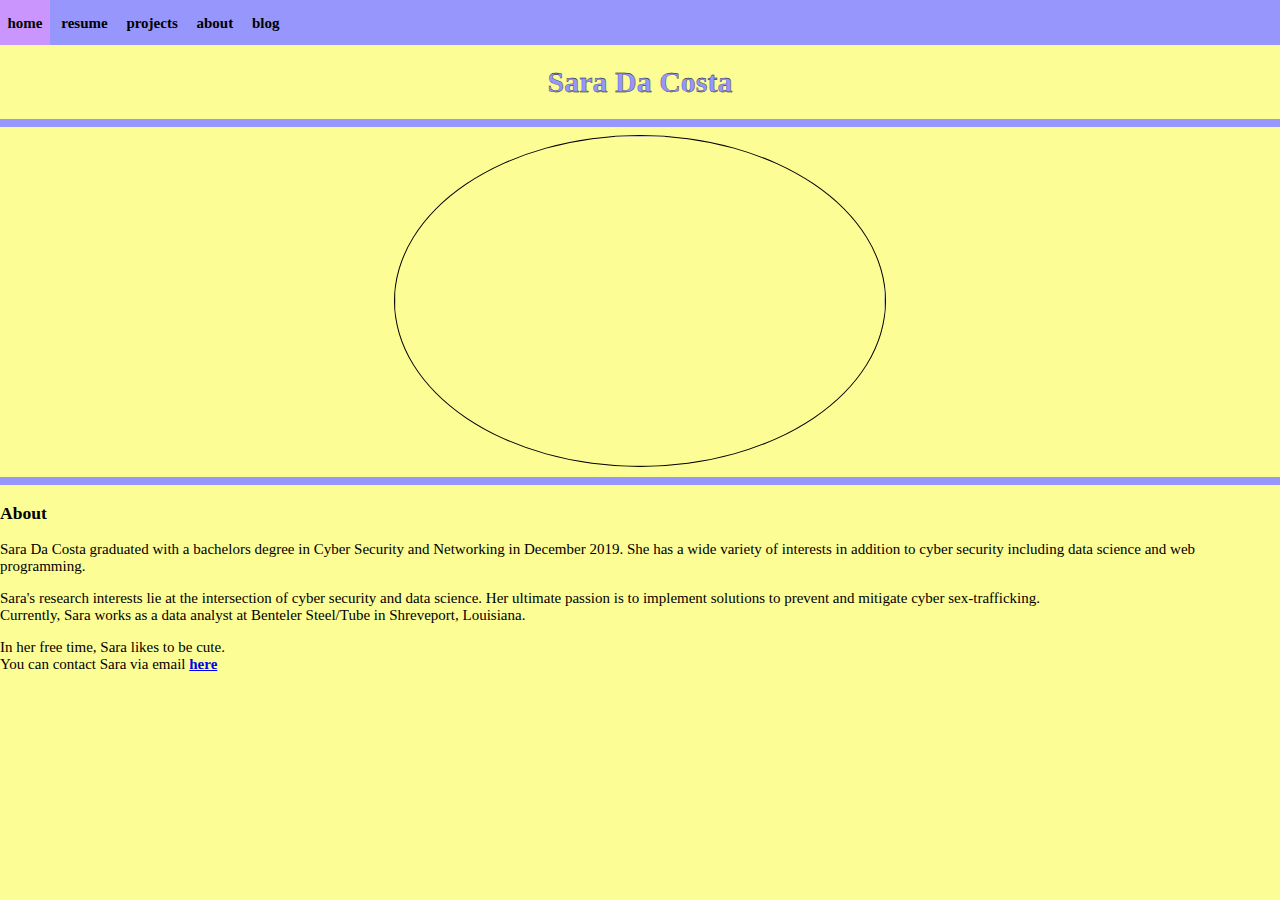
==== index.html @ 222d667f "Updated navbar hover and h1 border" ====
<!DOCTYPE html>
<head>
	<title> Hi, it's Sara from Palmeiral here!</title>
	<link rel="stylesheet" type="text/css" href="css/nav.css">
	<meta charset="UTF-8">
</head>

<body bgcolor="#fdfd96">
	<nav>
		<ul>
			<li><a href="#">home</a></li>
			<li><a href="#">resume</a></li>
			<li><a href="#">projects</a></li>
			<li><a href="#">about</a></li>
			<li><a href="#">blog</a></li>
		</ul>
	</nav>
	<h1 align="center"><b>Sara Da Costa</b></h1>
	<hr>
	<center>
		<img src="img/sara2.png" width="490" height="330" style="border-radius: 70%;" border="1">
	</center>
	<hr>
	<h3>About</h3>
	<p>
		Sara Da Costa graduated with a bachelors degree in Cyber Security and Networking in December 2019. She has a wide variety of interests in addition to cyber security including data science and web programming.
	</p>
	<p>
		Sara's research interests lie at the intersection of cyber security and data science. Her ultimate passion is to implement solutions to prevent and mitigate cyber sex-trafficking.
		<br>
		Currently, Sara works as a data analyst at Benteler Steel/Tube in Shreveport, Louisiana.
	</p>
	<p>
		In her free time, Sara likes to be cute.
		<br>
		You can contact Sara via email <a href = "mailto: thisgirlsara.cyber@gmail.com"><b>here</b></a>
	</p>

</body>
</html>
---- css/nav.css ----
body{
    margin: 0;
    padding: 0;
    font-size: 15px;
}

nav {
    background-color: #9696fd;
    margin: 0;
    overflow: hidden;
}

nav ul{
    margin: 0;
    padding: 0;
}
nav ul li {
    /* This allow us to arrange list items in a row, without using float */
    display: inline-block;
    list-style-type: none;
}

/* Create a style for the first level items */
nav > ul > li > a {
    color: #000;
    background-color: #9696fd;
    display: block;
    line-height: 2em;
    padding: 0.5em 0.5em;
    text-decoration: none;
}

/* Change the background color when mouse over items */
nav a:hover {
    background-color: #ca96fd;
}

h1{
  color: #9696fd;
  -webkit-text-stroke-width: 0.3px;
  -webkit-text-stroke-color: black;
}

hr{
    background-color: #9696fd;
    border-width:0px;
    height:8px;
}

li{
    font-weight: bold;
}
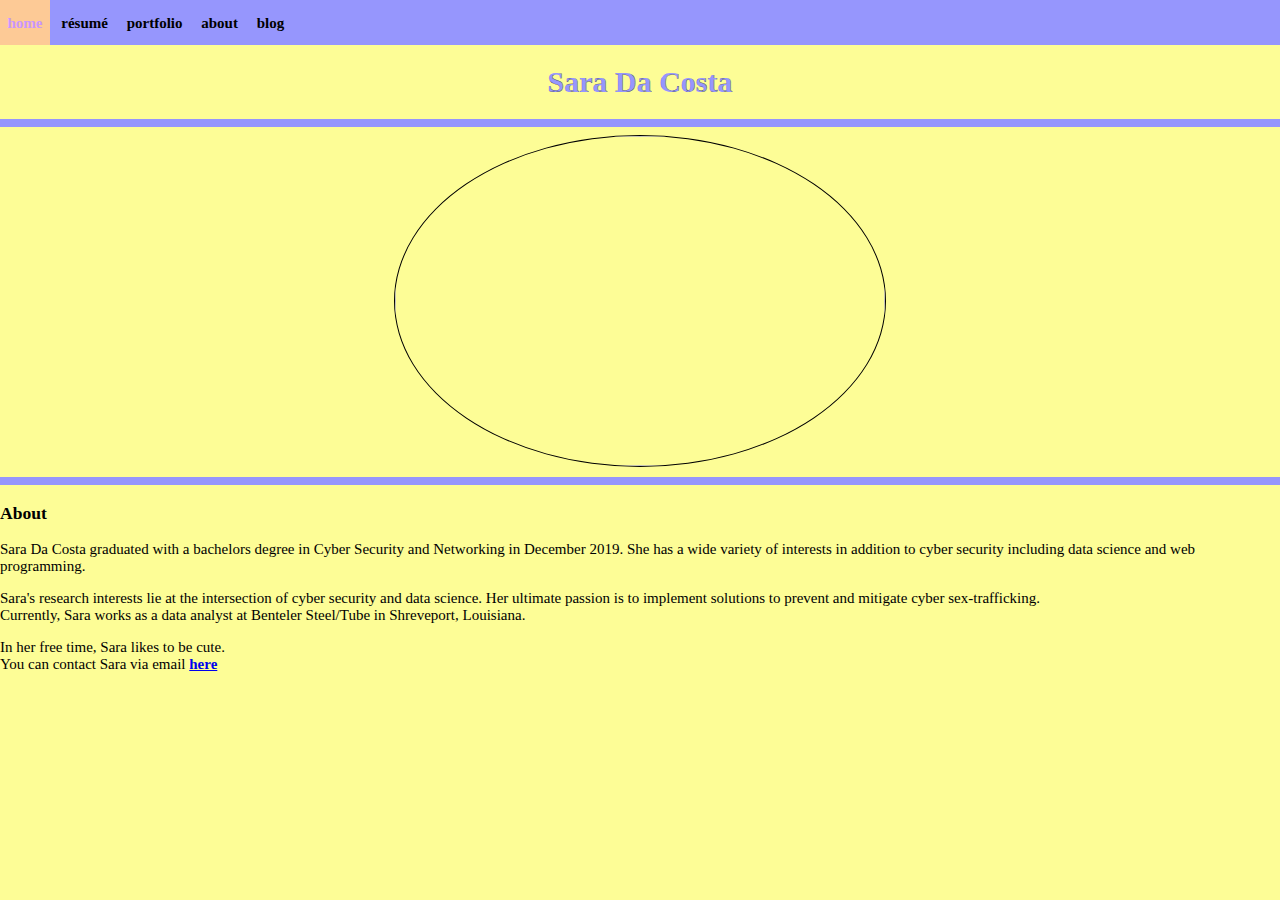
==== commit 4cf266d4: "Added resume" ====
--- a/index.html
+++ b/index.html
@@ -1,7 +1,8 @@
 <!DOCTYPE html>
 <head>
-	<title> Hi, it's Sara from Palmeiral here!</title>
+	<title>Sara Da Costa</title>
 	<link rel="stylesheet" type="text/css" href="css/nav.css">
+	<link rel="icon" type="image/png" href="img/flower2.png">
 	<meta charset="UTF-8">
 </head>
 
@@ -9,8 +10,8 @@
 	<nav>
 		<ul>
 			<li><a href="#">home</a></li>
-			<li><a href="#">resume</a></li>
-			<li><a href="#">projects</a></li>
+			<li><a href="resume.html">résumé</a></li>
+			<li><a href="portfolio.html">portfolio</a></li>
 			<li><a href="#">about</a></li>
 			<li><a href="#">blog</a></li>
 		</ul>
--- a/css/nav.css
+++ b/css/nav.css
@@ -18,6 +18,7 @@
     /* This allow us to arrange list items in a row, without using float */
     display: inline-block;
     list-style-type: none;
+    font-weight: bold;
 }
 
 /* Create a style for the first level items */
@@ -32,12 +33,22 @@
 
 /* Change the background color when mouse over items */
 nav a:hover {
-    background-color: #ca96fd;
+    color: #ca96fd;
+}
+
+a:hover{
+  background-color: #fdca96 ;
 }
 
 h1{
   color: #9696fd;
-  -webkit-text-stroke-width: 0.3px;
+  -webkit-text-stroke-width: 0.2px;
+  -webkit-text-stroke-color: black;
+}
+
+h2{
+  color: #9696fd;
+  -webkit-text-stroke-width: 0.2px;
   -webkit-text-stroke-color: black;
 }
 
@@ -47,6 +58,6 @@
     height:8px;
 }
 
-li{
-    font-weight: bold;
+navali{
+    /* font-weight: bold; */
 }
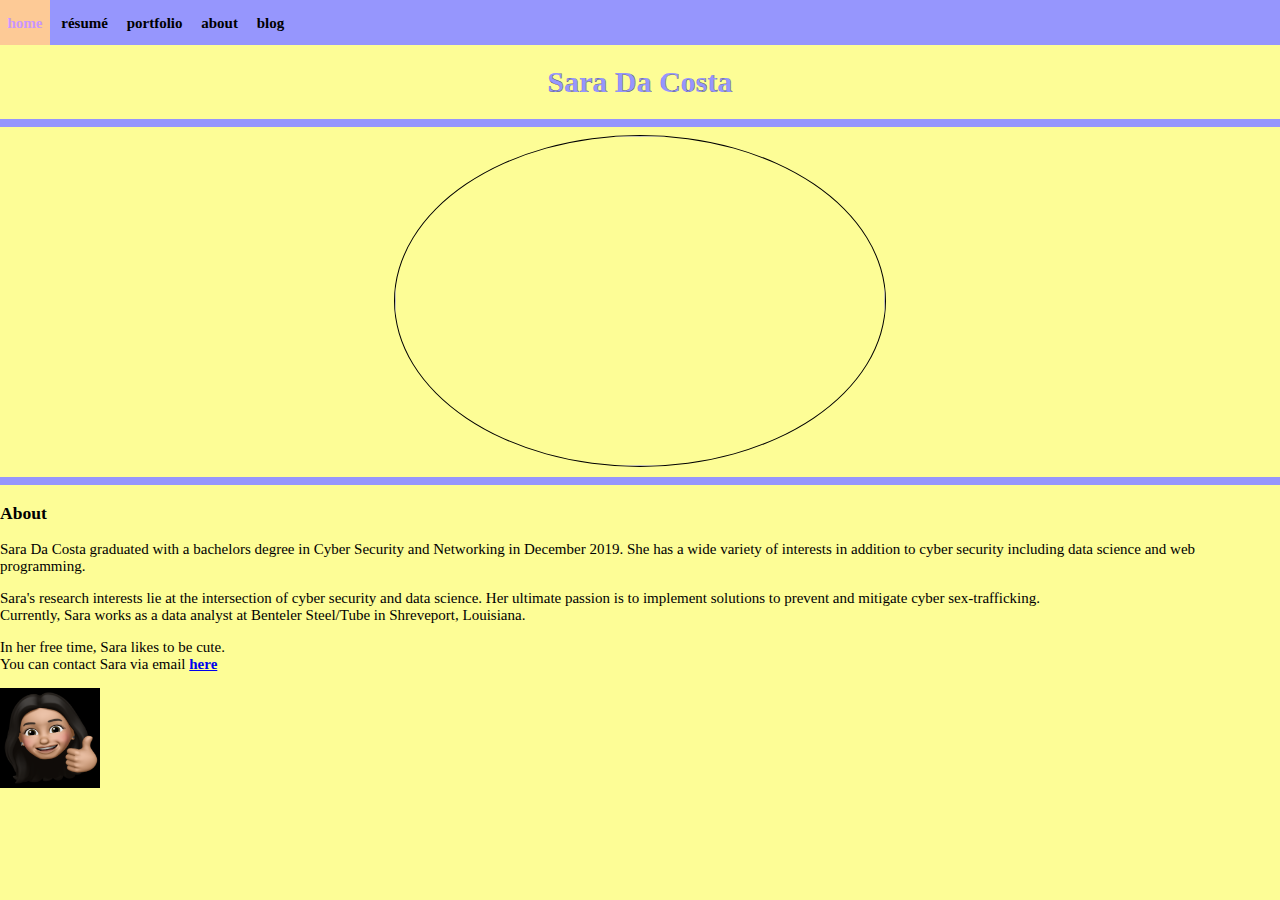
==== commit 4df1b3d3: "Updated buildspec.yml" ====
--- a/index.html
+++ b/index.html
@@ -36,6 +36,7 @@
 		<br>
 		You can contact Sara via email <a href = "mailto: thisgirlsara.cyber@gmail.com"><b>here</b></a>
 	</p>
+	<img src="img/sara-emoji.png" height="100" width="100">
 
 </body>
 </html>
--- a/css/nav.css
+++ b/css/nav.css
@@ -48,8 +48,8 @@
 
 h2{
   color: #9696fd;
-  -webkit-text-stroke-width: 0.2px;
-  -webkit-text-stroke-color: black;
+  /* -webkit-text-stroke-width: 0.2px;
+  -webkit-text-stroke-color: black; */
 }
 
 hr{
@@ -57,7 +57,3 @@
     border-width:0px;
     height:8px;
 }
-
-navali{
-    /* font-weight: bold; */
-}
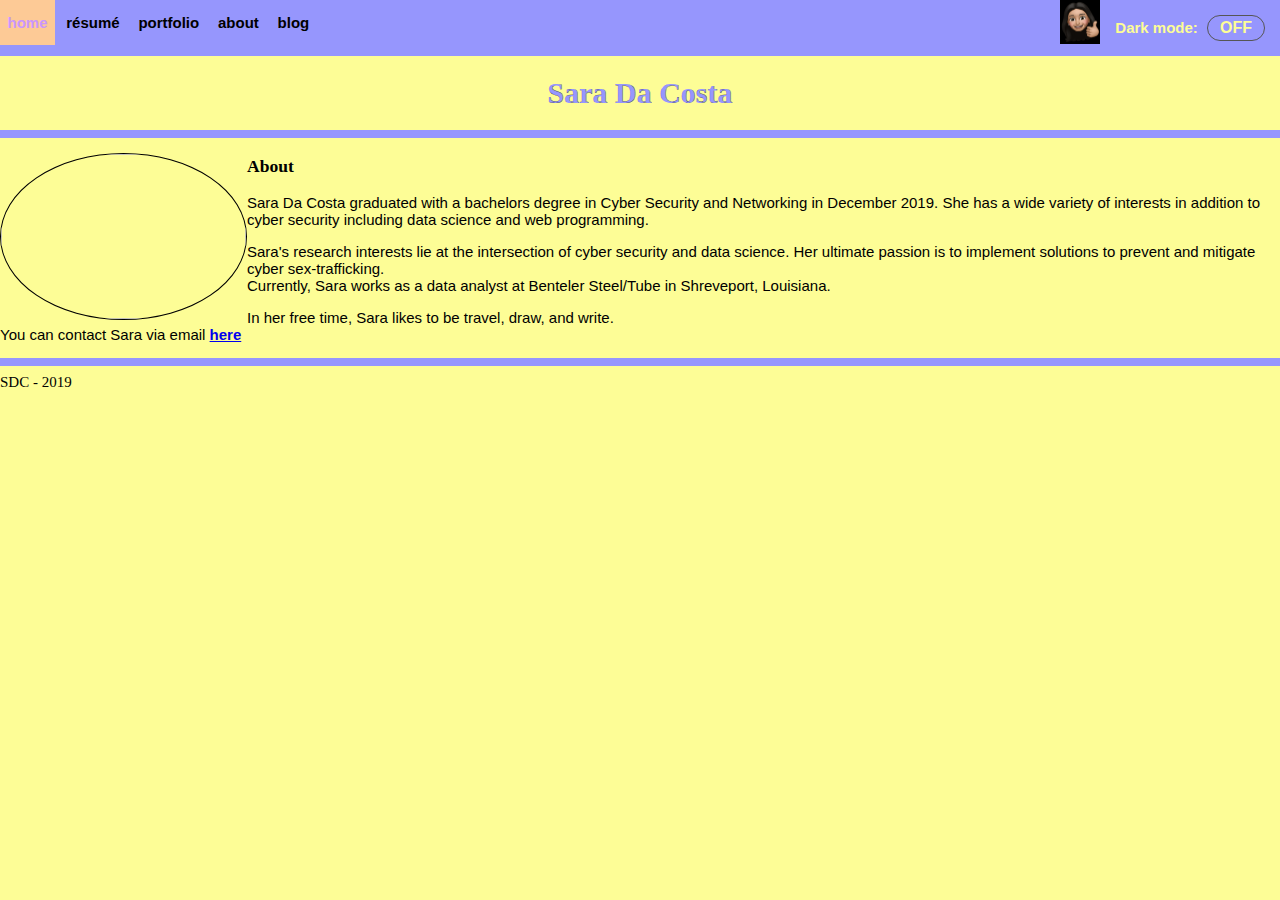
==== commit 4b11eae5: "Added dark mode" ====
--- a/index.html
+++ b/index.html
@@ -4,9 +4,10 @@
 	<link rel="stylesheet" type="text/css" href="css/nav.css">
 	<link rel="icon" type="image/png" href="img/flower2.png">
 	<meta charset="UTF-8">
+
 </head>
 
-<body bgcolor="#fdfd96">
+<body>
 	<nav>
 		<ul>
 			<li><a href="#">home</a></li>
@@ -14,29 +15,37 @@
 			<li><a href="portfolio.html">portfolio</a></li>
 			<li><a href="#">about</a></li>
 			<li><a href="#">blog</a></li>
+			<li style="float:right;">
+				<div class="switch">Dark mode:              
+        			<span class="inner-switch">OFF</span>
+    			</div>
+    		</li>
+			<li style="float:right;"><img src="img/sara-emoji.png" height="44" width="40"></li>
 		</ul>
 	</nav>
 	<h1 align="center"><b>Sara Da Costa</b></h1>
 	<hr>
-	<center>
-		<img src="img/sara2.png" width="490" height="330" style="border-radius: 70%;" border="1">
-	</center>
+	
+		<p align="left">
+			<img src="img/sara2.png" width="245" height="165" style="border-radius: 70%;" border="1" align="left" />
+			<h3>About</h3>
+			<p>Sara Da Costa graduated with a bachelors degree in Cyber Security and Networking in December 2019. She has a wide variety of interests in addition to cyber security including data science and web programming.</p>
+		</p>
+		<p align="left">
+			Sara's research interests lie at the intersection of cyber security and data science. Her ultimate passion is to implement solutions to prevent and mitigate cyber sex-trafficking.
+			<br>
+			Currently, Sara works as a data analyst at Benteler Steel/Tube in Shreveport, Louisiana.
+		</p>
+		<p align="left">
+			In her free time, Sara likes to be travel, draw, and write.
+			<br>
+			You can contact Sara via email <a href = "mailto: thisgirlsara.cyber@gmail.com"><b>here</b></a>
+		</p>
 	<hr>
-	<h3>About</h3>
-	<p>
-		Sara Da Costa graduated with a bachelors degree in Cyber Security and Networking in December 2019. She has a wide variety of interests in addition to cyber security including data science and web programming.
-	</p>
-	<p>
-		Sara's research interests lie at the intersection of cyber security and data science. Her ultimate passion is to implement solutions to prevent and mitigate cyber sex-trafficking.
-		<br>
-		Currently, Sara works as a data analyst at Benteler Steel/Tube in Shreveport, Louisiana.
-	</p>
-	<p>
-		In her free time, Sara likes to be cute.
-		<br>
-		You can contact Sara via email <a href = "mailto: thisgirlsara.cyber@gmail.com"><b>here</b></a>
-	</p>
-	<img src="img/sara-emoji.png" height="100" width="100">
-
+	<footer>
+		SDC - 2019
+	</footer>
+	<script src="https://cdnjs.cloudflare.com/ajax/libs/jquery/3.4.0/jquery.min.js"></script>
+    <script src="script.js"></script>
 </body>
 </html>
--- a/css/nav.css
+++ b/css/nav.css
@@ -2,6 +2,7 @@
     margin: 0;
     padding: 0;
     font-size: 15px;
+    background-color:#fdfd96;
 }
 
 nav {
@@ -57,3 +58,41 @@
     border-width:0px;
     height:8px;
 }
+
+p{
+  font-family:Arial;
+}
+
+li{
+  font-family:Arial;
+}
+
+@media (prefers-color-scheme: dark) {
+
+}
+
+
+.switch {
+    align-self: flex-end;
+    margin: 0.9375rem;
+    color:#fdfd96;
+}
+.inner-switch {
+    display: inline-block;
+    cursor: pointer;
+    border: 1px solid #555;
+    border-radius: 1.25rem;
+    width: 3.125rem;
+    text-align: center;
+    font-size: 1rem;
+    padding: 0.1875rem;
+    margin-left: 0.3125rem;
+}
+
+.dark,
+.dark * {
+    background-color: #222;
+    color: #e6e6e6;
+    border-color: #e6e6e6;
+}
+
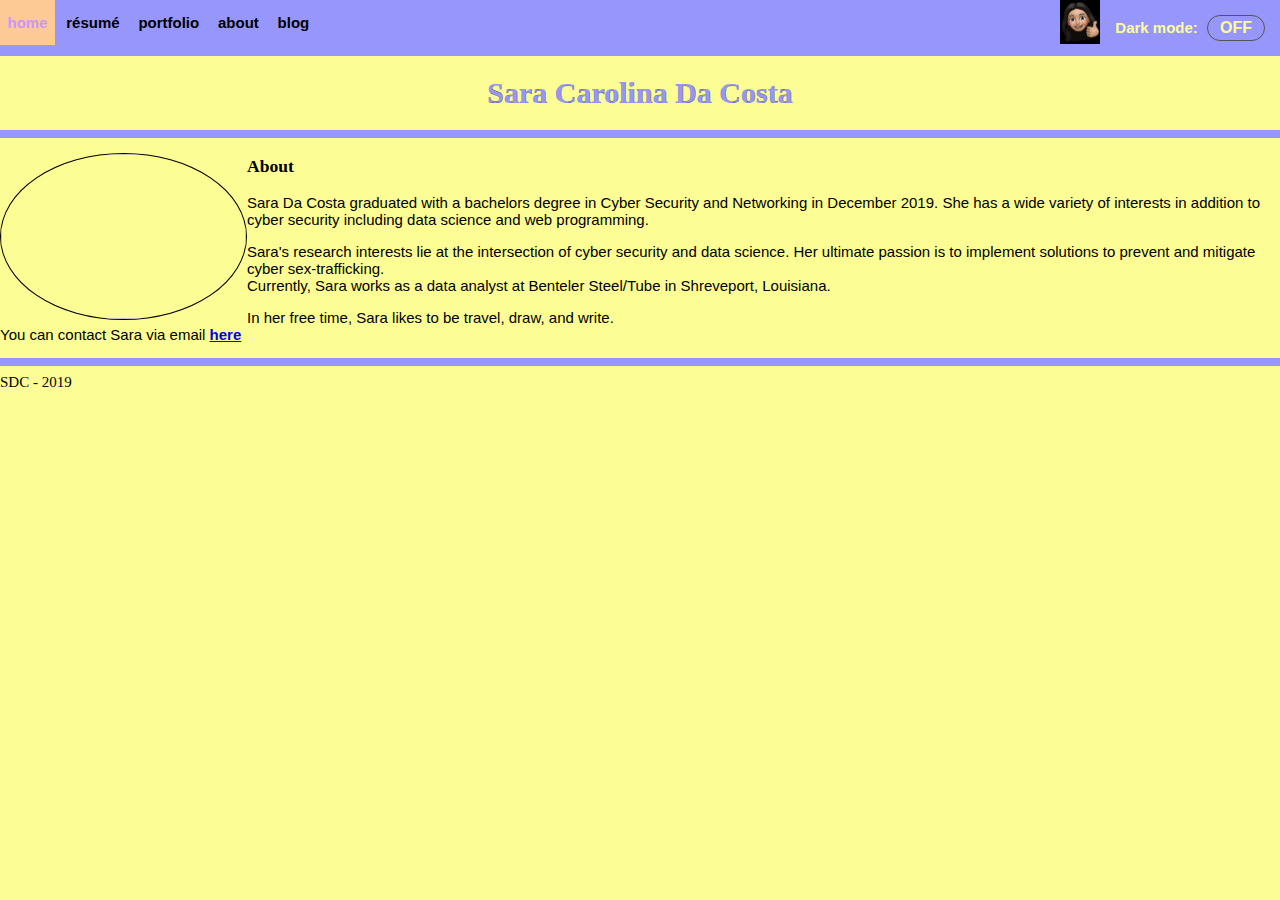
==== commit b4092089: "Middle name added" ====
--- a/index.html
+++ b/index.html
@@ -6,7 +6,7 @@
 	<meta charset="UTF-8">
 
 </head>
-
+<!-- this is a comment -->
 <body>
 	<nav>
 		<ul>
@@ -23,7 +23,7 @@
 			<li style="float:right;"><img src="img/sara-emoji.png" height="44" width="40"></li>
 		</ul>
 	</nav>
-	<h1 align="center"><b>Sara Da Costa</b></h1>
+	<h1 align="center"><b>Sara Carolina Da Costa</b></h1>
 	<hr>
 	
 		<p align="left">
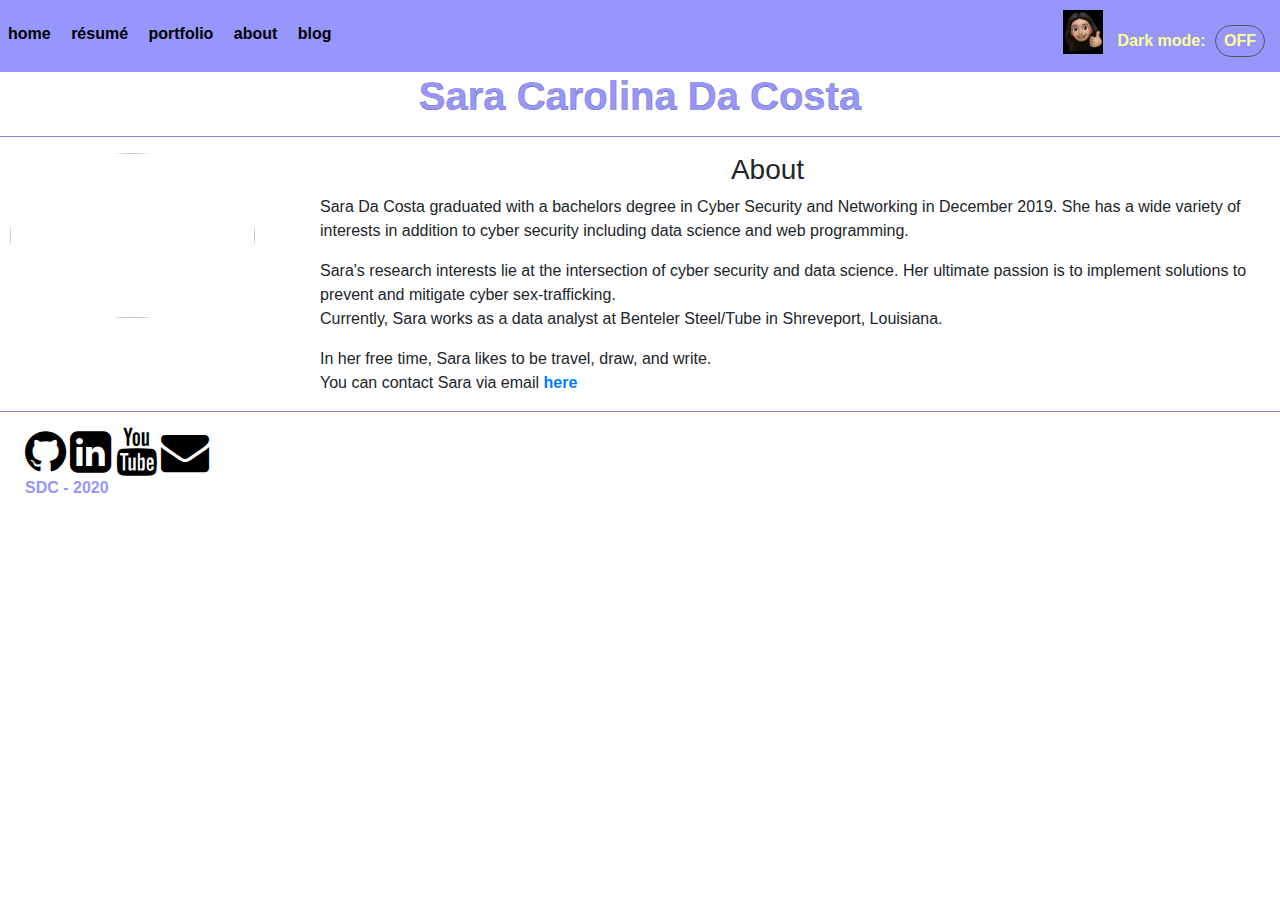
==== commit 7239b69f: "Created footer with font-awesome icons" ====
--- a/index.html
+++ b/index.html
@@ -4,7 +4,11 @@
 	<link rel="stylesheet" type="text/css" href="css/nav.css">
 	<link rel="icon" type="image/png" href="img/flower2.png">
 	<meta charset="UTF-8">
-
+	<link rel="stylesheet" href="https://stackpath.bootstrapcdn.com/bootstrap/4.4.1/css/bootstrap.min.css" integrity="sha384-Vkoo8x4CGsO3+Hhxv8T/Q5PaXtkKtu6ug5TOeNV6gBiFeWPGFN9MuhOf23Q9Ifjh" crossorigin="anonymous">
+	<script src="https://code.jquery.com/jquery-3.4.1.slim.min.js" integrity="sha384-J6qa4849blE2+poT4WnyKhv5vZF5SrPo0iEjwBvKU7imGFAV0wwj1yYfoRSJoZ+n" crossorigin="anonymous"></script>
+	<script src="https://cdn.jsdelivr.net/npm/popper.js@1.16.0/dist/umd/popper.min.js" integrity="sha384-Q6E9RHvbIyZFJoft+2mJbHaEWldlvI9IOYy5n3zV9zzTtmI3UksdQRVvoxMfooAo" crossorigin="anonymous"></script>
+	<script src="https://stackpath.bootstrapcdn.com/bootstrap/4.4.1/js/bootstrap.min.js" integrity="sha384-wfSDF2E50Y2D1uUdj0O3uMBJnjuUD4Ih7YwaYd1iqfktj0Uod8GCExl3Og8ifwB6" crossorigin="anonymous"></script>
+	<link href="https://stackpath.bootstrapcdn.com/font-awesome/4.7.0/css/font-awesome.min.css" rel="stylesheet" integrity="sha384-wvfXpqpZZVQGK6TAh5PVlGOfQNHSoD2xbE+QkPxCAFlNEevoEH3Sl0sibVcOQVnN" crossorigin="anonymous">
 </head>
 <!-- this is a comment -->
 <body>
@@ -26,25 +30,39 @@
 	<h1 align="center"><b>Sara Carolina Da Costa</b></h1>
 	<hr>
 	
-		<p align="left">
+		<p align="left" style="margin-left: 10px">
 			<img src="img/sara2.png" width="245" height="165" style="border-radius: 70%;" border="1" align="left" />
-			<h3>About</h3>
-			<p>Sara Da Costa graduated with a bachelors degree in Cyber Security and Networking in December 2019. She has a wide variety of interests in addition to cyber security including data science and web programming.</p>
+			<h3 align="center">About</h3>
+			<p style="margin-left:20em;">Sara Da Costa graduated with a bachelors degree in Cyber Security and Networking in December 2019. She has a wide variety of interests in addition to cyber security including data science and web programming.</p>
 		</p>
-		<p align="left">
+		<p align="left" style="margin-left:20em;">
 			Sara's research interests lie at the intersection of cyber security and data science. Her ultimate passion is to implement solutions to prevent and mitigate cyber sex-trafficking.
 			<br>
 			Currently, Sara works as a data analyst at Benteler Steel/Tube in Shreveport, Louisiana.
 		</p>
-		<p align="left">
+		<p align="left" style="margin-left:20em;">
 			In her free time, Sara likes to be travel, draw, and write.
 			<br>
 			You can contact Sara via email <a href = "mailto: thisgirlsara.cyber@gmail.com"><b>here</b></a>
 		</p>
 	<hr>
 	<footer>
-		SDC - 2019
-	</footer>
+		<a href="https://github.com/thisgirlsaracyber" class="icon-block" target="_blank" >
+    		<i class="fa fa-github fa-3x" id="footer-icon"></i>    	
+		</a>
+		<a href="https://www.linkedin.com/in/saradacosta/" class="icon-block" target="_blank">
+    		<i class="fa fa-linkedin-square fa-3x" aria-hidden="true" id="footer-icon"></i>    	
+		</a>
+		<a href="https://www.youtube.com/channel/UCDSAdNSHrXETsRTIWHXJ5xg
+" class="icon-block" target="_blank" id="footer-icon">
+    		<i class="fa fa-youtube fa-3x" aria-hidden="true"></i>    	
+		</a>
+		<a href="mailto: thisgirlsara.cyber@gmail.com" class="icon-block" target="_blank" id="footer-icon">
+    		<i class="fa fa-envelope fa-3x" aria-hidden="true"></i>    	
+		</a>
+		<br>
+		<strong>SDC - 2020</strong>
+	</footer>  
 	<script src="https://cdnjs.cloudflare.com/ajax/libs/jquery/3.4.0/jquery.min.js"></script>
     <script src="script.js"></script>
 </body>
--- a/css/nav.css
+++ b/css/nav.css
@@ -1,8 +1,7 @@
 body{
-    margin: 0;
-    padding: 0;
+    /*margin: 10px;*/
+    /*padding: 5px;*/
     font-size: 15px;
-    background-color:#fdfd96;
 }
 
 nav {
@@ -33,9 +32,9 @@
 }
 
 /* Change the background color when mouse over items */
-nav a:hover {
+/*nav a:hover {
     color: #ca96fd;
-}
+}*/
 
 a:hover{
   background-color: #fdca96 ;
@@ -96,3 +95,19 @@
     border-color: #e6e6e6;
 }
 
+footer{
+    margin-left: 25px;
+}
+
+ul > li{
+    margin-top: 10px;
+}
+
+#footer-icon{
+    background-color:white;
+    color:black;
+}
+
+strong{
+    color:#9696fd;
+}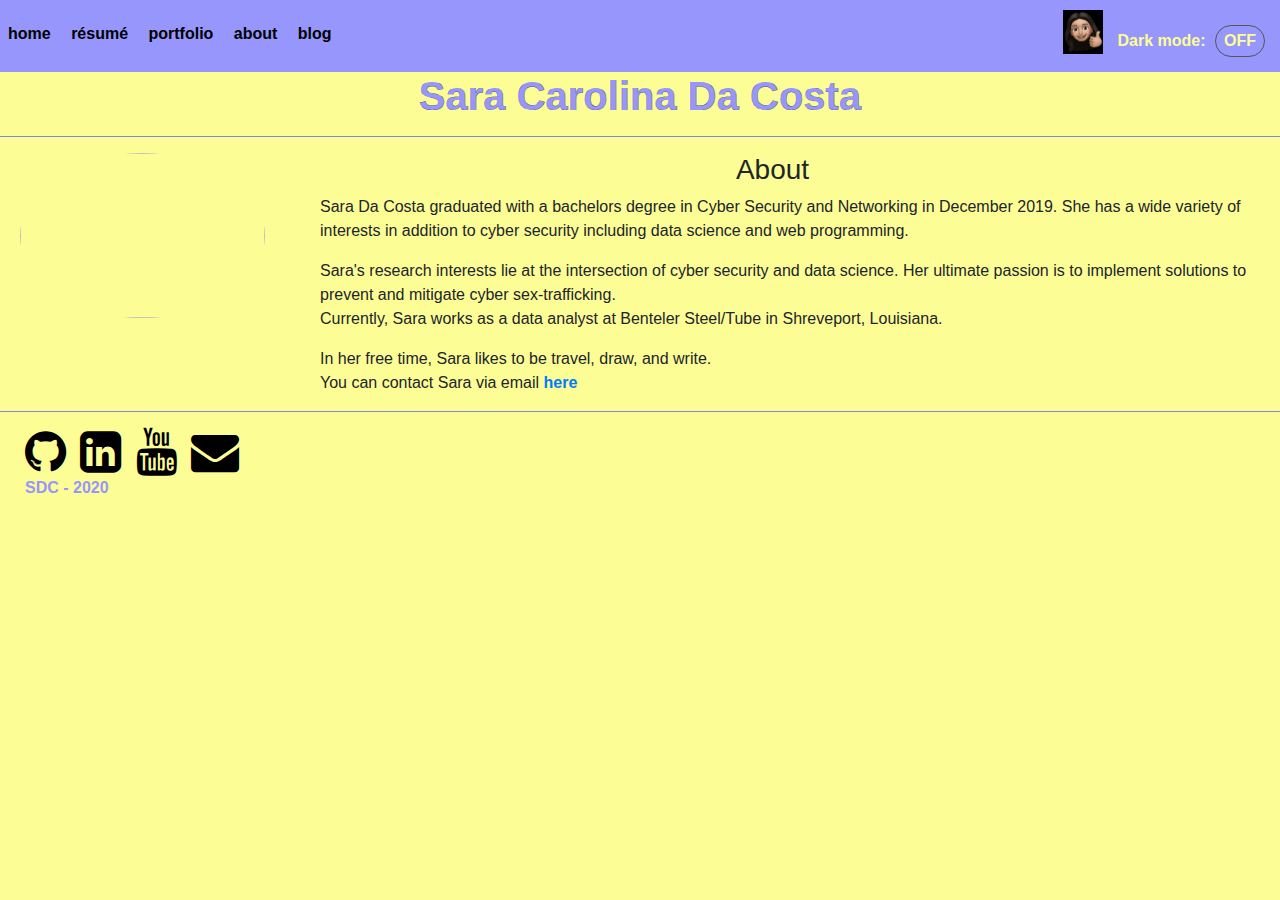
==== commit 592e80c9: "Added to modal" ====
--- a/index.html
+++ b/index.html
@@ -1,9 +1,10 @@
 <!DOCTYPE html>
 <head>
 	<title>Sara Da Costa</title>
-	<link rel="stylesheet" type="text/css" href="css/nav.css">
+	<link rel="stylesheet" type="text/css" href="css/main.css">
 	<link rel="icon" type="image/png" href="img/flower2.png">
 	<meta charset="UTF-8">
+	<meta name="viewport" content="width=device-width, initial-scale=1">
 	<link rel="stylesheet" href="https://stackpath.bootstrapcdn.com/bootstrap/4.4.1/css/bootstrap.min.css" integrity="sha384-Vkoo8x4CGsO3+Hhxv8T/Q5PaXtkKtu6ug5TOeNV6gBiFeWPGFN9MuhOf23Q9Ifjh" crossorigin="anonymous">
 	<script src="https://code.jquery.com/jquery-3.4.1.slim.min.js" integrity="sha384-J6qa4849blE2+poT4WnyKhv5vZF5SrPo0iEjwBvKU7imGFAV0wwj1yYfoRSJoZ+n" crossorigin="anonymous"></script>
 	<script src="https://cdn.jsdelivr.net/npm/popper.js@1.16.0/dist/umd/popper.min.js" integrity="sha384-Q6E9RHvbIyZFJoft+2mJbHaEWldlvI9IOYy5n3zV9zzTtmI3UksdQRVvoxMfooAo" crossorigin="anonymous"></script>
@@ -47,14 +48,13 @@
 		</p>
 	<hr>
 	<footer>
-		<a href="https://github.com/thisgirlsaracyber" class="icon-block" target="_blank" >
-    		<i class="fa fa-github fa-3x" id="footer-icon"></i>    	
+		<a href="https://github.com/thisgirlsaracyber" class="icon-block" target="_blank"  id="footer-icon">
+    		<i class="fa fa-github fa-3x"></i>    	
 		</a>
-		<a href="https://www.linkedin.com/in/saradacosta/" class="icon-block" target="_blank">
-    		<i class="fa fa-linkedin-square fa-3x" aria-hidden="true" id="footer-icon"></i>    	
+		<a href="https://www.linkedin.com/in/saradacosta/" class="icon-block" target="_blank"  id="footer-icon">
+    		<i class="fa fa-linkedin-square fa-3x" aria-hidden="true"></i>    	
 		</a>
-		<a href="https://www.youtube.com/channel/UCDSAdNSHrXETsRTIWHXJ5xg
-" class="icon-block" target="_blank" id="footer-icon">
+		<a href="https://www.youtube.com/channel/UCDSAdNSHrXETsRTIWHXJ5xg" class="icon-block" target="_blank" id="footer-icon">
     		<i class="fa fa-youtube fa-3x" aria-hidden="true"></i>    	
 		</a>
 		<a href="mailto: thisgirlsara.cyber@gmail.com" class="icon-block" target="_blank" id="footer-icon">
@@ -64,6 +64,6 @@
 		<strong>SDC - 2020</strong>
 	</footer>  
 	<script src="https://cdnjs.cloudflare.com/ajax/libs/jquery/3.4.0/jquery.min.js"></script>
-    <script src="script.js"></script>
+    <script src="js/script.js"></script>
 </body>
 </html>
--- a/css/main.css
+++ b/css/main.css
@@ -0,0 +1,141 @@
+body{
+    /*margin: 10px;*/
+    /*padding: 5px;*/
+    font-size: 15px;
+    background-color: #fdfd96 !important;
+}
+
+nav {
+    background-color: #9696fd;
+    margin: 0;
+    overflow: hidden;
+}
+
+nav ul{
+    margin: 0;
+    padding: 0;
+}
+nav ul li {
+    /* This allow us to arrange list items in a row, without using float */
+    display: inline-block;
+    list-style-type: none;
+    font-weight: bold;
+}
+
+/* Create a style for the first level items */
+nav > ul > li > a {
+    color: #000;
+    background-color: #9696fd;
+    display: block;
+    line-height: 2em;
+    padding: 0.5em 0.5em;
+    text-decoration: none;
+}
+
+/* Change the background color when mouse over items */
+/*nav a:hover {
+    color: #ca96fd;
+}*/
+
+a:hover{
+  background-color: #fdca96 ;
+}
+
+h1{
+  color: #9696fd;
+  -webkit-text-stroke-width: 0.2px;
+  -webkit-text-stroke-color: black;
+
+}
+
+h2{
+  color: #9696fd;
+  margin-left: 10px;
+  /* -webkit-text-stroke-width: 0.2px;
+  -webkit-text-stroke-color: black; */
+}
+
+hr{
+    background-color: #9696fd;
+    border-width:0px;
+    height:8px;
+}
+
+p{
+  font-family:Arial;
+  margin-left: 15px;
+}
+
+li{
+  font-family:Arial;
+}
+
+@media (prefers-color-scheme: dark) {
+
+}
+
+
+.switch {
+    align-self: flex-end;
+    margin: 0.9375rem;
+    color:#fdfd96;
+}
+.inner-switch {
+    display: inline-block;
+    cursor: pointer;
+    border: 1px solid #555;
+    border-radius: 1.25rem;
+    width: 3.125rem;
+    text-align: center;
+    font-size: 1rem;
+    padding: 0.1875rem;
+    margin-left: 0.3125rem;
+}
+
+.dark,
+.dark * {
+    background-color: #222 !important;
+    color: #e6e6e6;
+    border-color: #e6e6e6;
+
+}
+
+footer{
+    margin-left: 25px;
+}
+
+ul > li{
+    margin-top: 10px;
+}
+
+#footer-icon{
+    background-color: #fdfd96;
+    color:black;
+    text-decoration: none;
+    margin-right: 10px;
+}
+
+strong{
+    color:#9696fd;
+}
+
+#modal-image{
+    width:650px;
+    border:1px solid black;
+}
+
+.column {
+  float: left;
+  width: 50%;
+}
+
+/* Clear floats after the columns */
+.row:after {
+  content: "";
+  display: table;
+  clear: both;
+}
+
+img{
+    margin-left: 10px;
+}